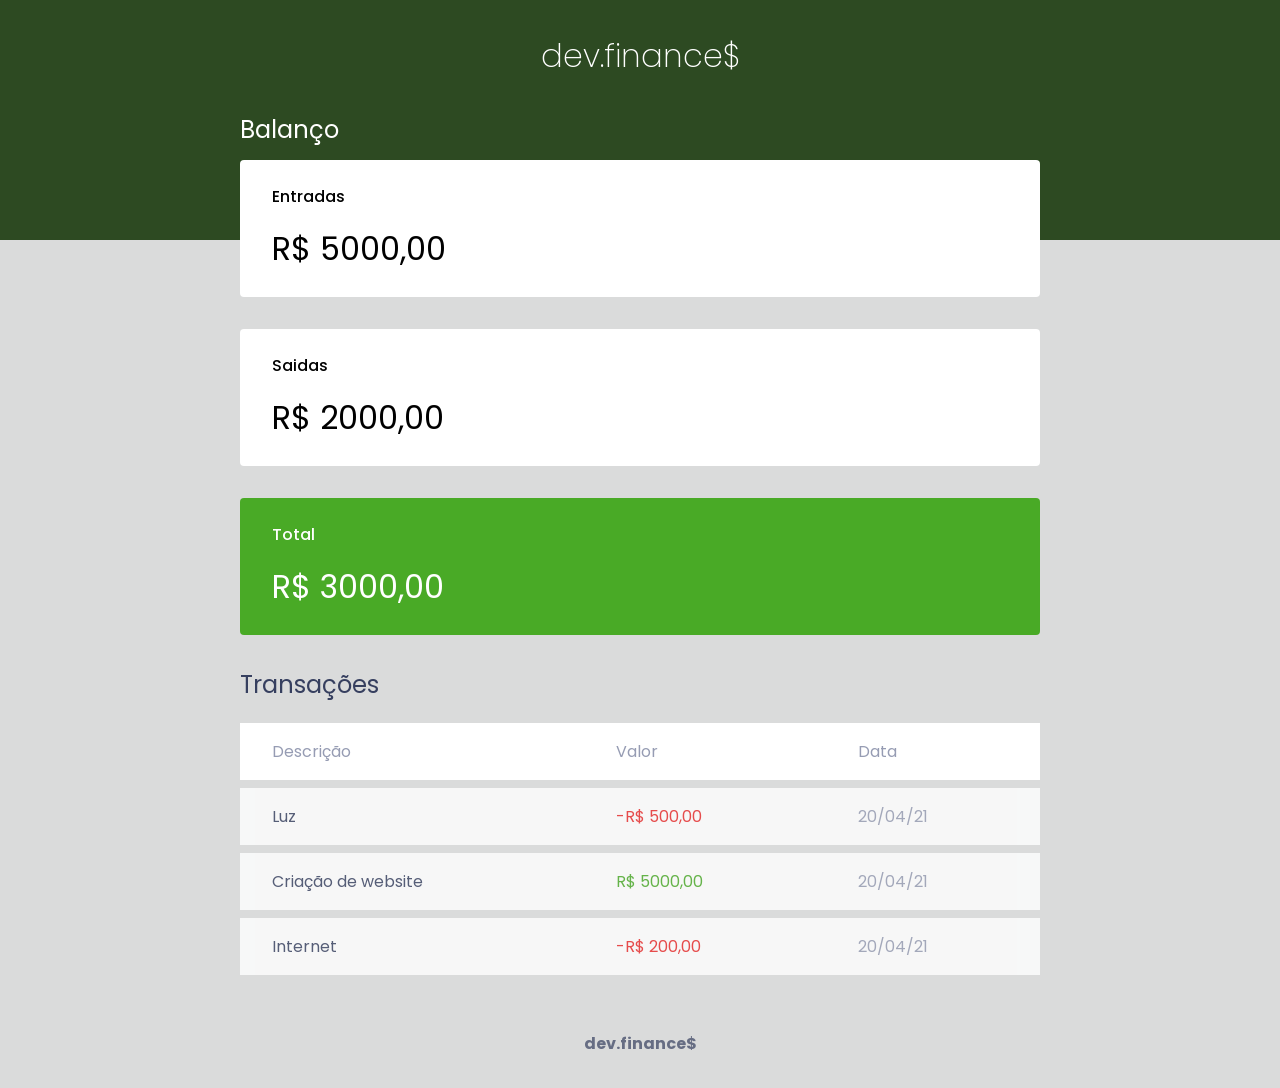
==== dev-finance$/index.html @ 10c6c330 "css 1 feito" ====
<!DOCTYPE html>
<html lang="pt-br">

<head>
    <meta charset="UTF-8" />
    <meta http-equiv="X-UA-Compatible" content="IE=edge" />
    <meta name="viewport" content="width=device-width, initial-scale=1.0" />
    <title>Dev.Finance$</title>

    <link rel="stylesheet" href="./assets/css/style.css">
    <link rel="preconnect" href="https://fonts.gstatic.com">
<link href="https://fonts.googleapis.com/css2?family=Poppins:wght@100;200;300;400;500;700&display=swap" rel="stylesheet">
</head>

<body>
    <header>
        <h1 id="logo">dev.finance$</h1>
    </header>

    <main class="container" >
        <section id="balance">
            <h2>Balanço</h2>
            <div class="card">
                <h3>Entradas</h3>
                <p>R$ 5000,00</p>
            </div>
            <div class="card">
                <h3>Saidas</h3>
                <p>R$ 2000,00</p>
            </div>
            <div class="card total">
                <h3>Total</h3>
                <p>R$ 3000,00</p>
            </div>
        </section>

        <section id="transactions">
            <h2>Transações</h2>
            <table id="data-table">
                <thead>
                    <tr>
                        <th>Descrição</th>
                        <th>Valor</th>
                        <th>Data</th>
                    </tr>
                </thead>

                <tbody>
                    <tr>
                        <td class="info">Luz</td>
                        <td class="expense">-R$ 500,00</td>
                        <td class="date">20/04/21</td>
                    </tr>
                    <tr>
                        <td class="info">Criação de website</td>
                        <td class="income">R$ 5000,00</td>
                        <td class="date">20/04/21</td>
                    </tr>
                    <tr>
                        <td class="info">Internet</td>
                        <td class="expense">-R$ 200,00</td>
                        <td class="date">20/04/21</td>
                    </tr>
                </tbody>
            </table>
        </section>
    </main>

    <footer>
        <p>dev.finance$</p>
    </footer>
</body>

</html>
---- dev-finance$/assets/css/style.css ----
*{margin: 0; padding: 0; box-sizing: border-box;}

:root {
    --dark-blue: #363f5f;
    --dark-green: #2d4a22;
    --green: #49AA26;
    --light-green: #3dd705;
    --red: #e92929;
    --bg-body: #dadbdb;
}
/*-------------global-------------------*/
body{
    width: 100vw;
    height: 100%;
    background-color: var(--bg-body);
    font-family: 'Poppins';
}
.container{
    width: min(90vh,800px);
    margin: auto;
}

h2{
    margin-top: 3.2 rem;
    margin-bottom: 0.8rem;
    color: var(--dark-blue);
    font-weight: 400;
}

/*------------Header----------------*/
header{
    background-color: var(--dark-green);
    text-align: center;
    
}

#logo{
    color: #fff;
    font-weight: 200;
    padding: 2rem 0 10rem;
}

/*--------------Section-balance------------*/
#balance{
    margin-top: -8rem;
}
#balance h2{
    color: #fff;
    margin-top: 0;

}

/*--------------Cards-----------------*/
.card{
    background: #fff;
    padding: 1.5rem 2rem;
    border-radius: 0.25rem;
    margin-bottom:2rem ;
}

.card h3{
    font-weight: 500;
    font-size: 1rem;
}
.card p {
    font-size: 2rem;
    line-height: 3rem;
    margin-top: 1rem;
}

.total{
    background-color: var(--green);
    color: #fff;
}

/*---------------table----------------*/
#data-table{
    width: 100%;
    border-spacing: 0 0.5rem;
    color: #969cb3;

}

table th{
    background: #fff;
    font-weight: 400;
    
    padding: 1rem 2rem;
    text-align: left;
}

table td{
    background: #fff;
    padding: 1rem 2rem;
}

table tbody tr{
    opacity: 0.8;
}
table tbody tr:hover{
    opacity: 1;
    color: var(--dark-blue);
}

table thead:first-child,
table tbody:first-child{
    border-radius: 0.35rem 0 0 0.35rem;
}

.info{
    color: var(--dark-blue);
}
.income{
    color: var(--green);
}
.expense{
    color: var(--red)
}

/*--------footer----------*/
footer{
    text-align: center;
    font-weight: 700;
    color: var(--dark-blue);
    opacity: 0.7;
    padding:3rem 0 2rem
}
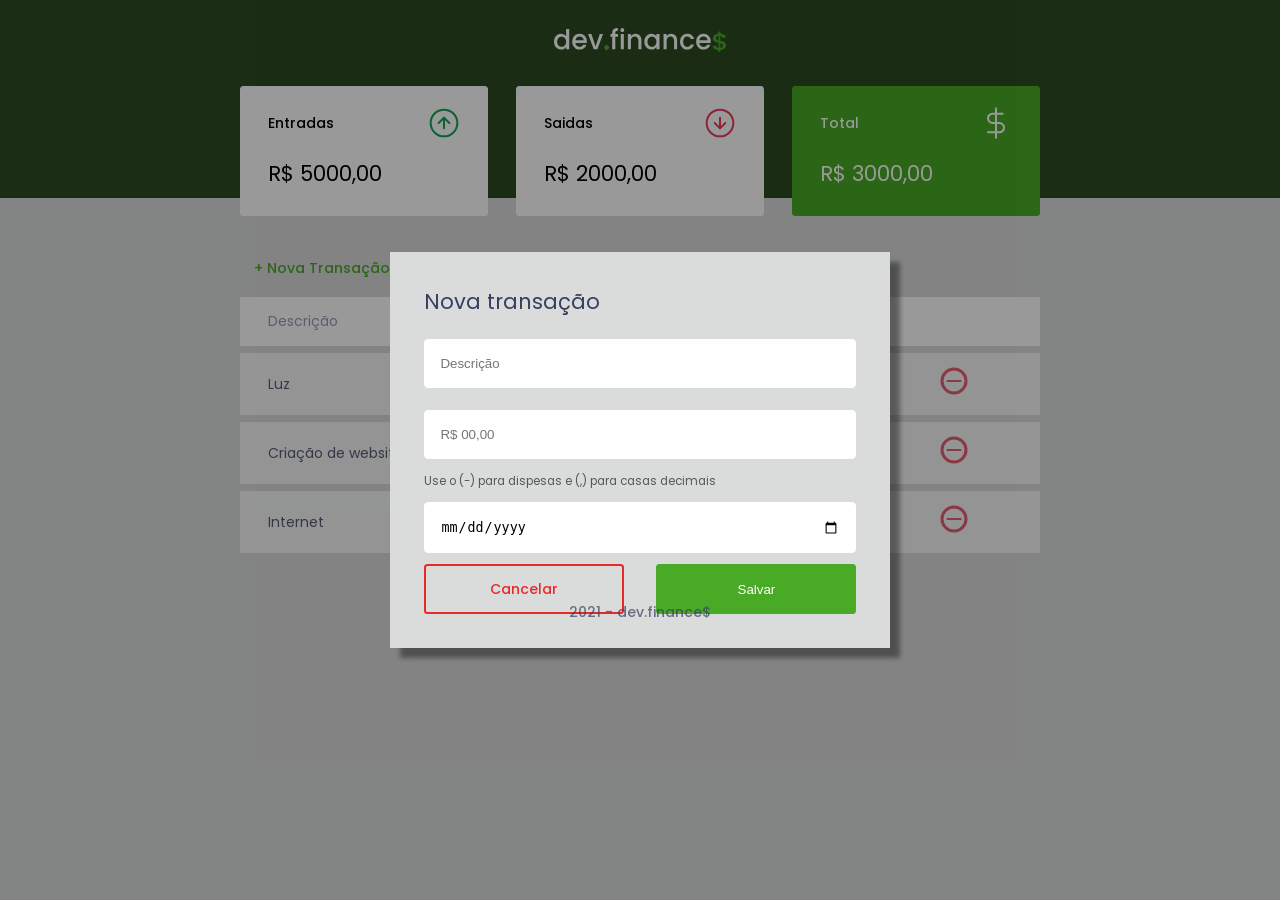
==== commit d8fb2c0e: "css responsivo feito" ====
--- a/dev-finance$/index.html
+++ b/dev-finance$/index.html
@@ -8,40 +8,55 @@
     <title>Dev.Finance$</title>
 
     <link rel="stylesheet" href="./assets/css/style.css">
+    <link rel="stylesheet" href="./assets/css/responsive.css">
     <link rel="preconnect" href="https://fonts.gstatic.com">
-<link href="https://fonts.googleapis.com/css2?family=Poppins:wght@100;200;300;400;500;700&display=swap" rel="stylesheet">
+    <link href="https://fonts.googleapis.com/css2?family=Poppins:wght@100;200;300;400;500;700&display=swap"
+        rel="stylesheet">
 </head>
 
 <body>
     <header>
-        <h1 id="logo">dev.finance$</h1>
+        <img id="logo" src="./assets/imgs/logo.svg" alt="logo da Dev Finace">
     </header>
 
-    <main class="container" >
+    <main class="container">
         <section id="balance">
-            <h2>Balanço</h2>
+            <h2 class="sr-only">Balanço</h2>
             <div class="card">
-                <h3>Entradas</h3>
+                <h3>
+                    Entradas
+                    <img src="./assets/imgs/income.svg">
+                </h3>
                 <p>R$ 5000,00</p>
             </div>
             <div class="card">
-                <h3>Saidas</h3>
+                <h3>
+                    Saidas
+                    <img src="./assets/imgs/expense.svg">
+                </h3>
                 <p>R$ 2000,00</p>
             </div>
             <div class="card total">
-                <h3>Total</h3>
+                <h3>
+                    Total
+                    <img src="./assets/imgs/total.svg" alt="">
+                </h3>
                 <p>R$ 3000,00</p>
             </div>
         </section>
 
         <section id="transactions">
-            <h2>Transações</h2>
+            <h2 class="sr-only">Transações</h2>
+            
+            <a href="#" class="button new">+ Nova Transação</a>
+
             <table id="data-table">
                 <thead>
                     <tr>
                         <th>Descrição</th>
                         <th>Valor</th>
                         <th>Data</th>
+                        <th></th>
                     </tr>
                 </thead>
 
@@ -50,24 +65,57 @@
                         <td class="info">Luz</td>
                         <td class="expense">-R$ 500,00</td>
                         <td class="date">20/04/21</td>
+                        <td><img src="./assets/imgs/minus.svg" alt="renover Transações"></td>
                     </tr>
                     <tr>
                         <td class="info">Criação de website</td>
                         <td class="income">R$ 5000,00</td>
                         <td class="date">20/04/21</td>
+                        <td><img src="./assets/imgs/minus.svg" alt="renover Transações"></td>
                     </tr>
                     <tr>
                         <td class="info">Internet</td>
                         <td class="expense">-R$ 200,00</td>
                         <td class="date">20/04/21</td>
+                        <td><img src="./assets/imgs/minus.svg" alt="renover Transações"></td>
                     </tr>
                 </tbody>
             </table>
         </section>
     </main>
 
+    <div class="modal-overlay show">
+        <div class="modal">
+            <div class="form">
+                <h2>Nova transação</h2>
+                <form action="#">
+                    <div class="input-group">
+                        <label class="sr-only" for="info">Descrição</label>
+                        <input type="text" name="info" id="info" placeholder="Descrição">
+
+                    </div>
+                    <div class="input-group">
+                        <label class="sr-only" for="value">Valor a ser inserido</label>
+                        <input type="number" name="value" id="value" step="0.01" placeholder="R$ 00,00">
+                        <small class="help">Use o (-) para dispesas e (,) para casas decimais</small>
+
+                    </div>
+                    <div class="input-group">
+                        <label class="sr-only" for="date">Data</label>
+                        <input type="date" name="date" id="date" placeholder="dd/mm/aa">
+
+                        <div class="btns">
+                            <a href="#" class="btn-cancel">Cancelar</a>
+                            <button type="submit">Salvar</button>
+                        </div>
+
+                    </div>
+                </form>
+            </div>
+        </div>
+    </div>
     <footer>
-        <p>dev.finance$</p>
+        <p>2021 - dev.finance$</p>
     </footer>
 </body>
 
--- a/dev-finance$/assets/css/style.css
+++ b/dev-finance$/assets/css/style.css
@@ -1,4 +1,5 @@
-*{margin: 0; padding: 0; box-sizing: border-box;}
+*{margin: 0; padding: 0; box-sizing: border-box; ;
+}
 
 :root {
     --dark-blue: #363f5f;
@@ -9,15 +10,28 @@
     --bg-body: #dadbdb;
 }
 /*-------------global-------------------*/
+
 body{
-    width: 100vw;
-    height: 100%;
+    
     background-color: var(--bg-body);
     font-family: 'Poppins';
+    
 }
 .container{
-    width: min(90vh,800px);
+    width: min(90vw,800px);
+
     margin: auto;
+}
+.sr-only{ /* trick pra esconder um elemento e manter legivel pro boot*/
+    position: absolute;
+    width: 1px;
+    height: 1px;
+    padding: 0;
+    margin: -1px;
+    overflow: hidden;
+    clip: rect(0,0,0,0);
+    white-space: nowrap;
+    border-width: 0;
 }
 
 h2{
@@ -27,6 +41,54 @@
     font-weight: 400;
 }
 
+/*--------------Links/buttons----------*/
+a{
+    color: var(--green);
+    text-decoration: none;
+    font-weight: 500;
+    margin: 1rem;
+}
+a:hover{
+    color: var(--light-green);
+}
+
+.button.new{
+    margin-bottom: 0.8rem;
+    display: inline-block;
+}
+
+button{
+    width: 200px;
+    height: 50px;
+    border: none;
+    color: white;
+    background: var(--green);
+    padding: 0;
+    border-radius: 0.25rem; ;
+    cursor: pointer;
+}
+
+button:hover{
+    background: var(--light-green);
+}
+
+
+.btn-cancel{
+    color: var(--red);
+    border: solid 2px var(--red);
+    border-radius: 00.25rem;
+    height: 50px;
+
+    display: flex;
+    align-items: center;
+    justify-content: center;
+    width: 200px;
+    margin:0
+}
+.btn-cancel:hover{
+    color: darkred;
+    border:solid 2px darkred;
+}
 /*------------Header----------------*/
 header{
     background-color: var(--dark-green);
@@ -61,6 +123,10 @@
 .card h3{
     font-weight: 500;
     font-size: 1rem;
+
+    display: flex;
+    align-items: center;
+    justify-content: space-between;
 }
 .card p {
     font-size: 2rem;
@@ -74,6 +140,11 @@
 }
 
 /*---------------table----------------*/
+#transactions{
+    display: block;
+    width: 100%;
+    overflow-x: auto;
+}
 #data-table{
     width: 100%;
     border-spacing: 0 0.5rem;
@@ -106,6 +177,10 @@
 table tbody:first-child{
     border-radius: 0.35rem 0 0 0.35rem;
 }
+table thead:last-child,
+table tbody:last-child{
+    border-radius: 0 35rem 35rem 0;
+}
 
 .info{
     color: var(--dark-blue);
@@ -117,10 +192,66 @@
     color: var(--red)
 }
 
+/*--------------Modal-----------*/
+
+.modal-overlay{
+    width: 100vw;
+    height: 100vh;
+    background: rgba(0,0,0,0.4);
+    position: fixed;
+    top: 0;
+
+    display: flex;
+    align-items: center;
+    justify-content: center;
+
+    opacity: 0;
+    visibility: hidden;
+    transition: 400ms;
+}
+
+.modal-overlay.show{
+    opacity: 1;
+    visibility: visible;
+}
+.modal{
+    padding: 2.4rem;
+    background:var(--bg-body);
+    box-shadow: 10px 10px 5px rgba(0,0,0,0.4);
+    width: 90%;
+    max-width: 500px;
+}
+
+/*---------------form----------------*/
+#form{
+    width: 100%;
+}
+#form h2 {
+    margin-top: 0px;
+}
+form input{
+    border: none;
+    border-radius: .3rem;
+    padding: 1.2rem;
+    margin:0.8rem 0;
+    width: 100%;
+}
+
+small{
+    opacity: 0.6;
+}
+
+.btns{
+    width: 100%;
+    display: flex;
+    justify-content: space-between;
+    align-items: center;
+
+}
 /*--------footer----------*/
 footer{
     text-align: center;
-    font-weight: 700;
+    font-weight: 500;
     color: var(--dark-blue);
     opacity: 0.7;
     padding:3rem 0 2rem
--- a/dev-finance$/assets/css/responsive.css
+++ b/dev-finance$/assets/css/responsive.css
@@ -0,0 +1,15 @@
+@media(min-width:800px) {
+    html{
+        font-size: 87.5%;
+    }
+    
+    #balance{
+        display: grid;
+        grid-template-columns: 1fr 1fr 1fr;
+        gap: 2rem;
+    }
+
+    .card p{
+        font-size: 1.5rem;
+    }
+}
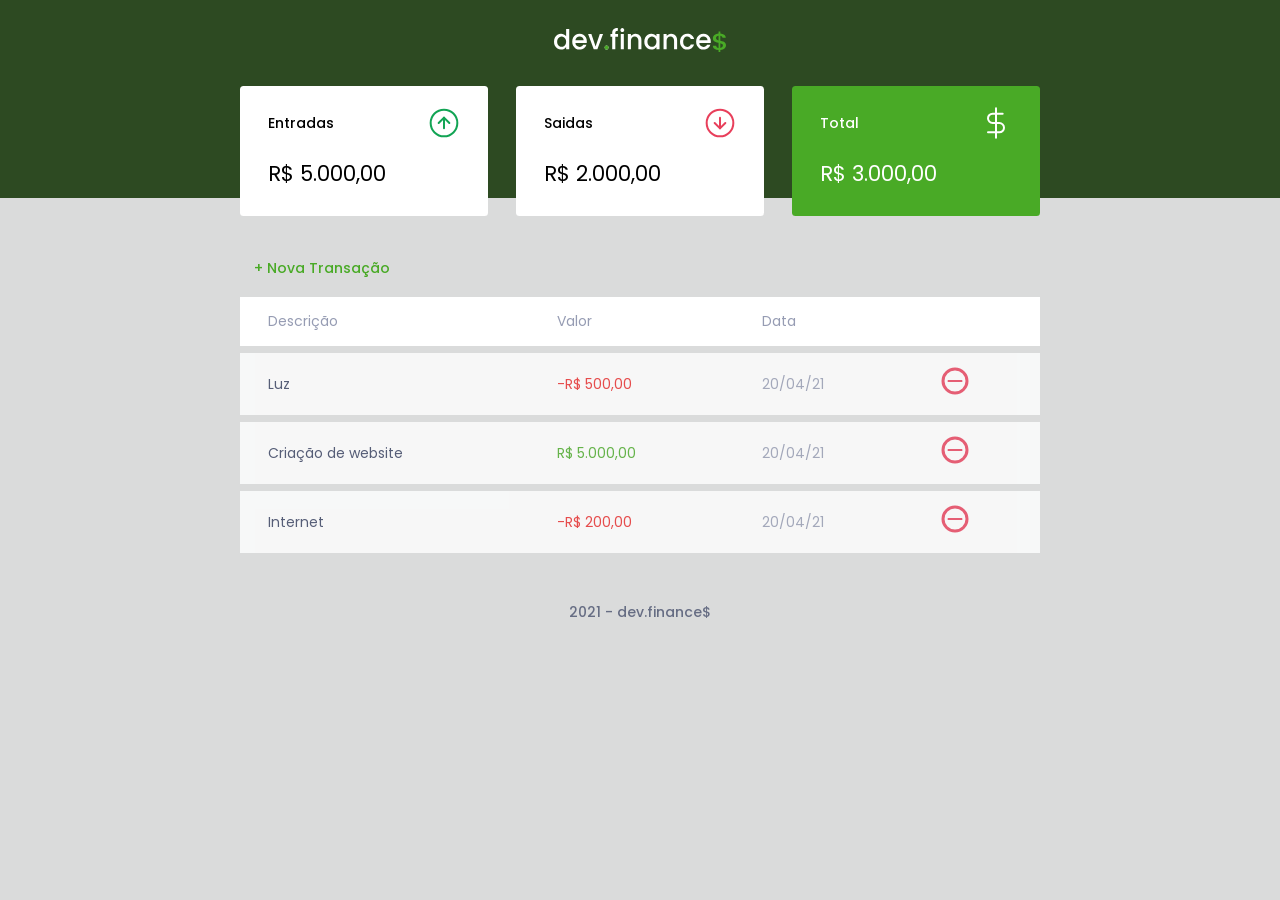
==== commit 18524b63: "add modal de add nova transação" ====
--- a/dev-finance$/index.html
+++ b/dev-finance$/index.html
@@ -27,21 +27,21 @@
                     Entradas
                     <img src="./assets/imgs/income.svg">
                 </h3>
-                <p>R$ 5000,00</p>
+                <p>R$ 5.000,00</p>
             </div>
             <div class="card">
                 <h3>
                     Saidas
                     <img src="./assets/imgs/expense.svg">
                 </h3>
-                <p>R$ 2000,00</p>
+                <p>R$ 2.000,00</p>
             </div>
             <div class="card total">
                 <h3>
                     Total
                     <img src="./assets/imgs/total.svg" alt="">
                 </h3>
-                <p>R$ 3000,00</p>
+                <p>R$ 3.000,00</p>
             </div>
         </section>
 
@@ -69,7 +69,7 @@
                     </tr>
                     <tr>
                         <td class="info">Criação de website</td>
-                        <td class="income">R$ 5000,00</td>
+                        <td class="income">R$ 5.000,00</td>
                         <td class="date">20/04/21</td>
                         <td><img src="./assets/imgs/minus.svg" alt="renover Transações"></td>
                     </tr>
@@ -84,7 +84,7 @@
         </section>
     </main>
 
-    <div class="modal-overlay show">
+    <div class="modal-overlay">
         <div class="modal">
             <div class="form">
                 <h2>Nova transação</h2>
@@ -118,5 +118,5 @@
         <p>2021 - dev.finance$</p>
     </footer>
 </body>
-
+    <script src="./assets/js/modal.js"></script>
 </html>
--- a/dev-finance$/assets/css/style.css
+++ b/dev-finance$/assets/css/style.css
@@ -58,7 +58,7 @@
 }
 
 button{
-    width: 200px;
+    width: 100%;
     height: 50px;
     border: none;
     color: white;
@@ -82,8 +82,8 @@
     display: flex;
     align-items: center;
     justify-content: center;
-    width: 200px;
-    margin:0
+    width: 100%;
+    margin:0 10px 0 0;
 }
 .btn-cancel:hover{
     color: darkred;
@@ -207,10 +207,10 @@
 
     opacity: 0;
     visibility: hidden;
-    transition: 400ms;
-}
-
-.modal-overlay.show{
+    transition: 300ms;
+}
+
+.show{
     opacity: 1;
     visibility: visible;
 }
@@ -218,8 +218,8 @@
     padding: 2.4rem;
     background:var(--bg-body);
     box-shadow: 10px 10px 5px rgba(0,0,0,0.4);
-    width: 90%;
-    max-width: 500px;
+    width: 96%;
+    max-width: 600px;
 }
 
 /*---------------form----------------*/
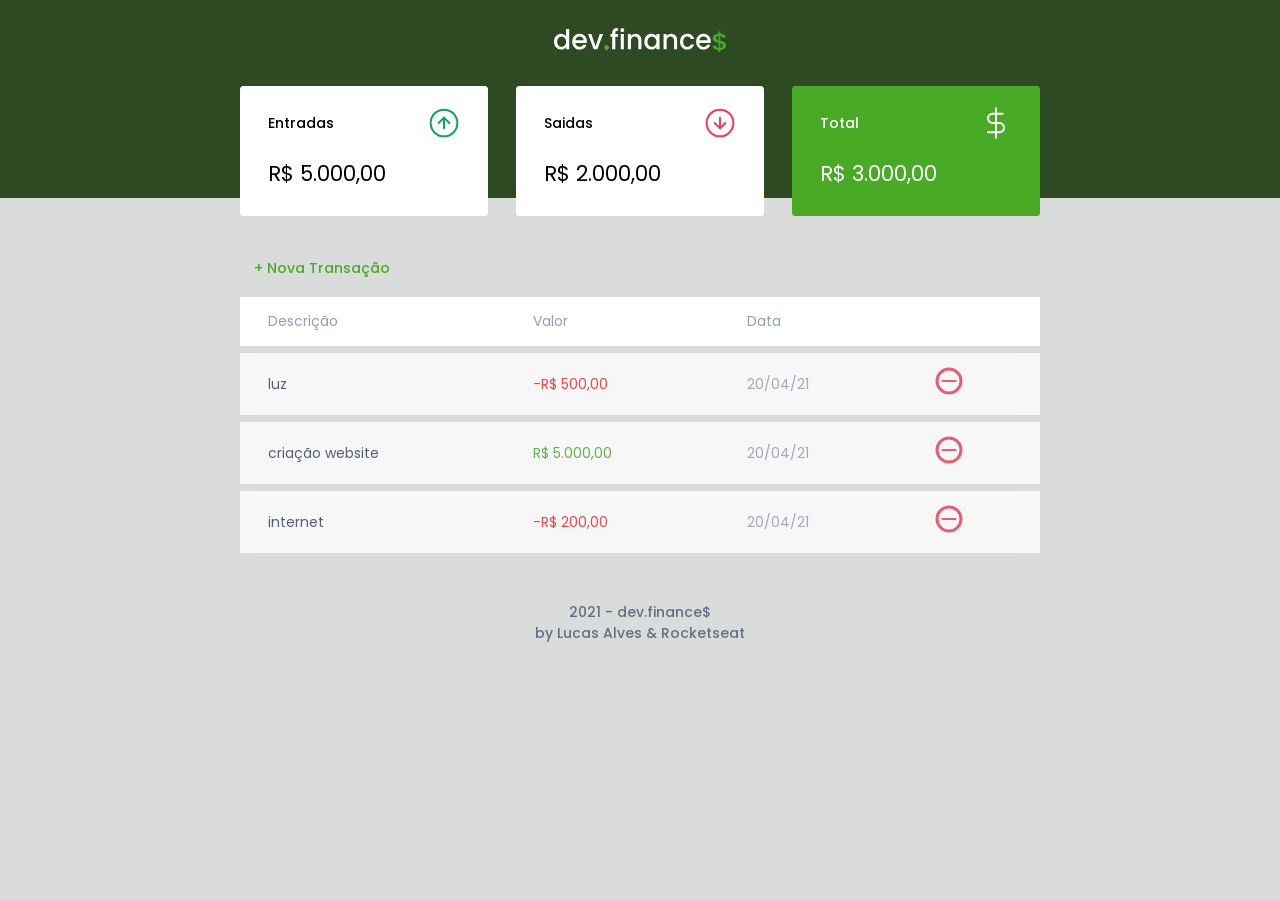
==== commit 638ad8fc: "formatado as seções de transações" ====
--- a/dev-finance$/index.html
+++ b/dev-finance$/index.html
@@ -61,24 +61,7 @@
                 </thead>
 
                 <tbody>
-                    <tr>
-                        <td class="info">Luz</td>
-                        <td class="expense">-R$ 500,00</td>
-                        <td class="date">20/04/21</td>
-                        <td><img src="./assets/imgs/minus.svg" alt="renover Transações"></td>
-                    </tr>
-                    <tr>
-                        <td class="info">Criação de website</td>
-                        <td class="income">R$ 5.000,00</td>
-                        <td class="date">20/04/21</td>
-                        <td><img src="./assets/imgs/minus.svg" alt="renover Transações"></td>
-                    </tr>
-                    <tr>
-                        <td class="info">Internet</td>
-                        <td class="expense">-R$ 200,00</td>
-                        <td class="date">20/04/21</td>
-                        <td><img src="./assets/imgs/minus.svg" alt="renover Transações"></td>
-                    </tr>
+                    
                 </tbody>
             </table>
         </section>
@@ -115,8 +98,9 @@
         </div>
     </div>
     <footer>
-        <p>2021 - dev.finance$</p>
+        <p>2021 - dev.finance$ </p>
+        <p>by Lucas Alves & Rocketseat</p>
     </footer>
 </body>
-    <script src="./assets/js/modal.js"></script>
+    <script src="./assets/js/script.js"></script>
 </html>
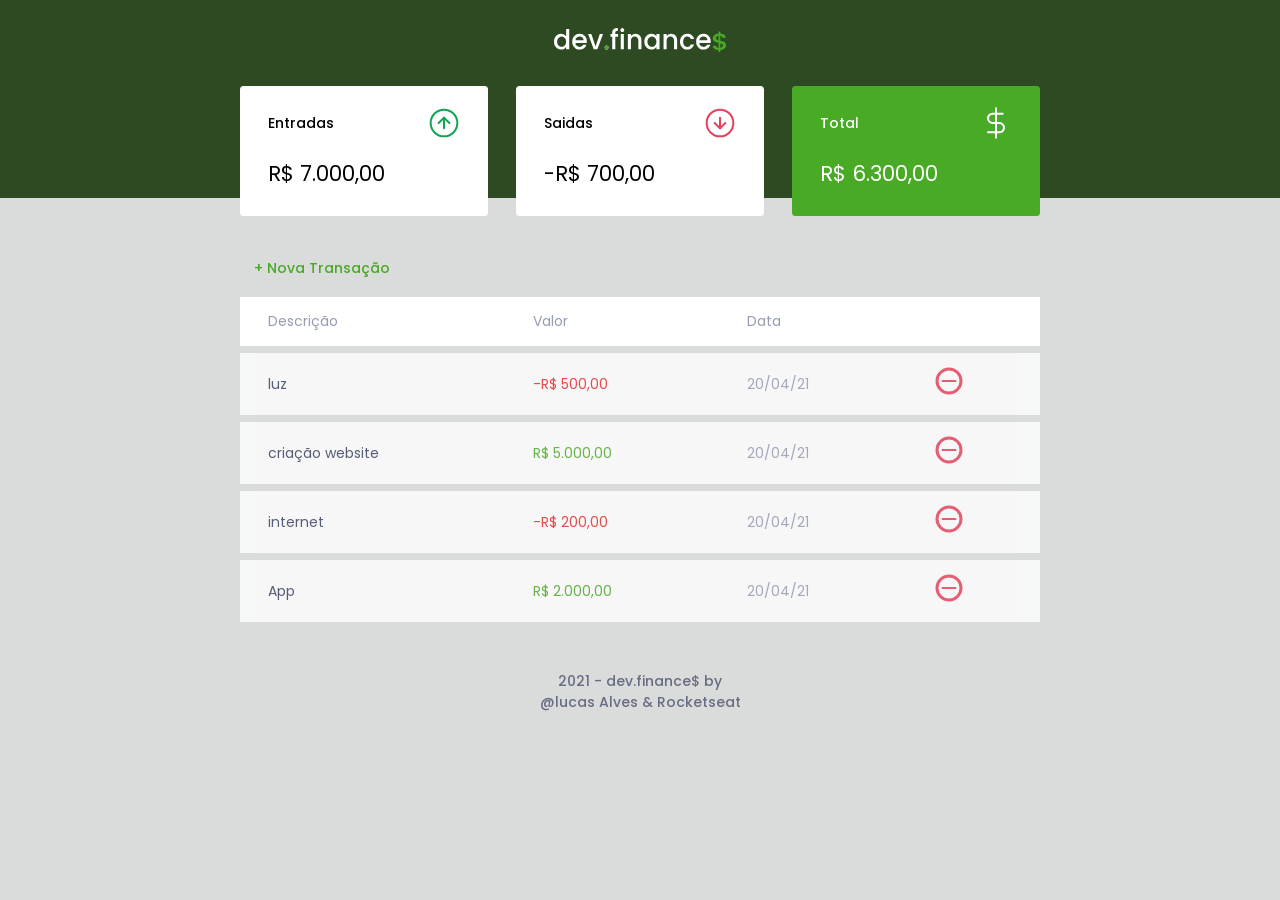
==== commit fbd5d7ec: "seção balanço funcional" ====
--- a/dev-finance$/index.html
+++ b/dev-finance$/index.html
@@ -27,21 +27,21 @@
                     Entradas
                     <img src="./assets/imgs/income.svg">
                 </h3>
-                <p>R$ 5.000,00</p>
+                <p id="incomeDisplay">R$ 5.000,00</p>
             </div>
             <div class="card">
                 <h3>
                     Saidas
                     <img src="./assets/imgs/expense.svg">
                 </h3>
-                <p>R$ 2.000,00</p>
+                <p id="expenseDisplay">R$ 2.000,00</p>
             </div>
             <div class="card total">
                 <h3>
                     Total
                     <img src="./assets/imgs/total.svg" alt="">
                 </h3>
-                <p>R$ 3.000,00</p>
+                <p id="totalDisplay">R$ 3.000,00</p>
             </div>
         </section>
 
@@ -98,9 +98,10 @@
         </div>
     </div>
     <footer>
-        <p>2021 - dev.finance$ </p>
-        <p>by Lucas Alves & Rocketseat</p>
+        <p>2021 - dev.finance$ by</p> 
+        <p> @lucas Alves & Rocketseat</p>
     </footer>
 </body>
+    <script src="./assets/js/modal.js"></script>
     <script src="./assets/js/script.js"></script>
 </html>
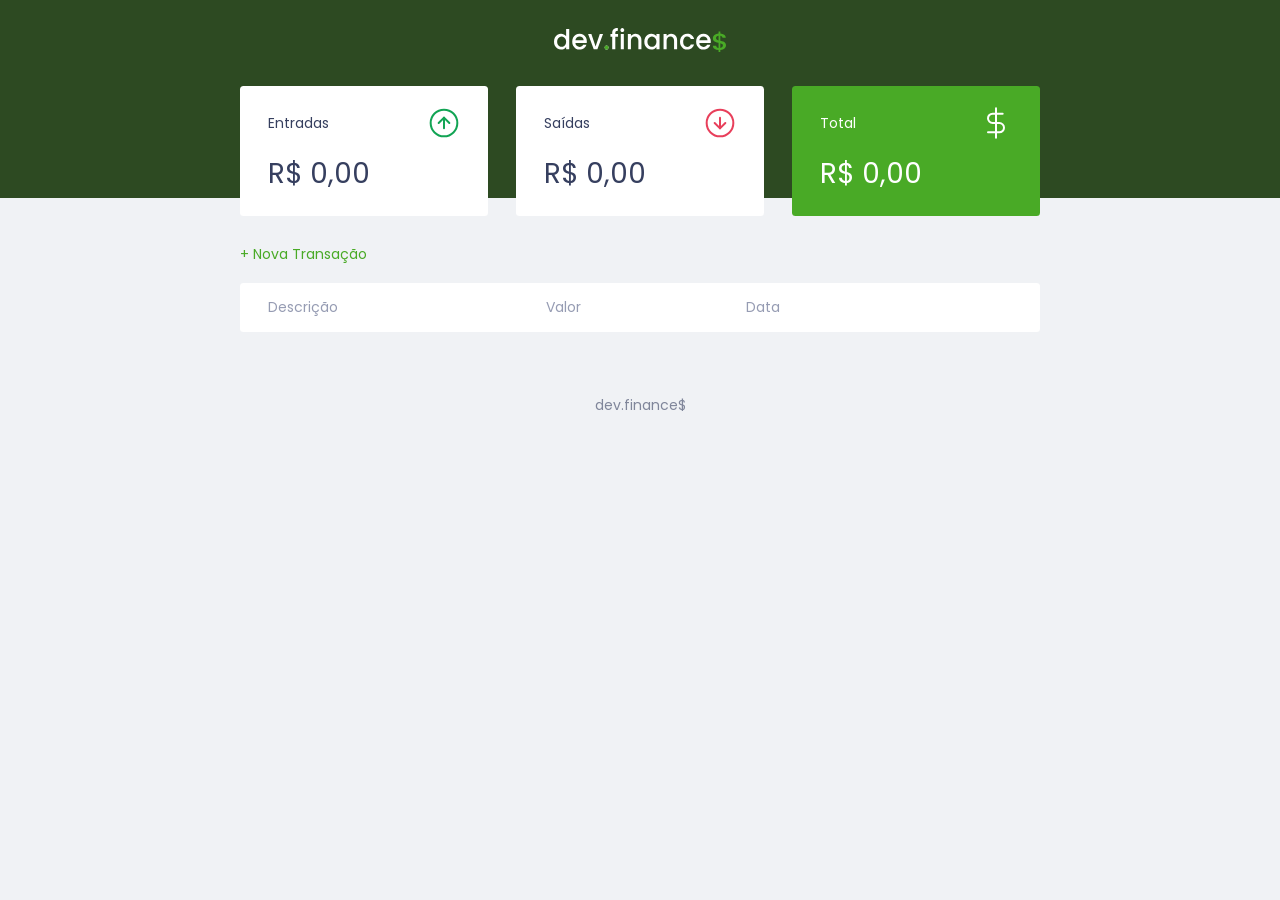
==== commit 6175ba84: "refatorei tudo" ====
--- a/dev-finance$/index.html
+++ b/dev-finance$/index.html
@@ -1,107 +1,133 @@
 <!DOCTYPE html>
 <html lang="pt-br">
+    <head>
+        <meta charset="UTF-8" />
+        <meta name="viewport" content="width=device-width, initial-scale=1.0" />
+        <title>dev.finance$</title>
 
-<head>
-    <meta charset="UTF-8" />
-    <meta http-equiv="X-UA-Compatible" content="IE=edge" />
-    <meta name="viewport" content="width=device-width, initial-scale=1.0" />
-    <title>Dev.Finance$</title>
+        <link rel="stylesheet" href="./style.css">
+        <link rel="preconnect" href="https://fonts.gstatic.com">
+        <link href="https://fonts.googleapis.com/css2?family=Poppins:ital,wght@0,100;0,400;0,700;1,100;1,400;1,700&display=swap" rel="stylesheet">
+    </head>
+    <body>
+        <header>
+            <img src="./assets/logo.svg" alt="Logo Dev Finance">
+        </header>
 
-    <link rel="stylesheet" href="./assets/css/style.css">
-    <link rel="stylesheet" href="./assets/css/responsive.css">
-    <link rel="preconnect" href="https://fonts.gstatic.com">
-    <link href="https://fonts.googleapis.com/css2?family=Poppins:wght@100;200;300;400;500;700&display=swap"
-        rel="stylesheet">
-</head>
+        <main class="container">
+            <section id="balance">
+                <h2 class="sr-only">Balanço</h2>
 
-<body>
-    <header>
-        <img id="logo" src="./assets/imgs/logo.svg" alt="logo da Dev Finace">
-    </header>
+                <div class="card">
+                    <h3>
+                        <span>
+                            Entradas
+                        </span>
+                        <img src="./assets/income.svg" alt="Image de entradas">
+                    </h3>
+                    <p id="incomeDisplay">R$ 0,00</p>
+                </div>
 
-    <main class="container">
-        <section id="balance">
-            <h2 class="sr-only">Balanço</h2>
-            <div class="card">
-                <h3>
-                    Entradas
-                    <img src="./assets/imgs/income.svg">
-                </h3>
-                <p id="incomeDisplay">R$ 5.000,00</p>
-            </div>
-            <div class="card">
-                <h3>
-                    Saidas
-                    <img src="./assets/imgs/expense.svg">
-                </h3>
-                <p id="expenseDisplay">R$ 2.000,00</p>
-            </div>
-            <div class="card total">
-                <h3>
-                    Total
-                    <img src="./assets/imgs/total.svg" alt="">
-                </h3>
-                <p id="totalDisplay">R$ 3.000,00</p>
-            </div>
-        </section>
+                <div class="card">
+                    <h3>
+                        <span>
+                            Saídas
+                        </span>
+                        <img src="./assets/expense.svg" alt="Image de saídas">
+                    </h3>
+                    <p id="expenseDisplay">R$ 0,00</p>
+                </div>
 
-        <section id="transactions">
-            <h2 class="sr-only">Transações</h2>
-            
-            <a href="#" class="button new">+ Nova Transação</a>
+                <div class="card total">
+                    <h3>
+                        <span>
+                            Total
+                        </span>
+                        <img src="./assets/total.svg" alt="Image de total">
+                    </h3>
+                    <p id="totalDisplay">R$ 0,00</p>
+                </div>
+                
+            </section>
 
-            <table id="data-table">
-                <thead>
-                    <tr>
-                        <th>Descrição</th>
-                        <th>Valor</th>
-                        <th>Data</th>
-                        <th></th>
-                    </tr>
-                </thead>
+            <section id="transaction">
+                <h2 class="sr-only">Transações</h2>
 
-                <tbody>
-                    
-                </tbody>
-            </table>
-        </section>
-    </main>
+                <a href="#" 
+                onclick="Modal.open()"
+                class="button new">+ Nova Transação</a>
+                
+                <table id="data-table">
+                    <thead>
+                        <tr>
+                            <th>Descrição</th>
+                            <th>Valor</th>
+                            <th>Data</th>
+                            <th></th>
+                        </tr>
+                    </thead>
+                    <tbody>
+                    </tbody>
+                </table>
+            </section>
+        </main>
 
-    <div class="modal-overlay">
-        <div class="modal">
-            <div class="form">
-                <h2>Nova transação</h2>
-                <form action="#">
-                    <div class="input-group">
-                        <label class="sr-only" for="info">Descrição</label>
-                        <input type="text" name="info" id="info" placeholder="Descrição">
-
-                    </div>
-                    <div class="input-group">
-                        <label class="sr-only" for="value">Valor a ser inserido</label>
-                        <input type="number" name="value" id="value" step="0.01" placeholder="R$ 00,00">
-                        <small class="help">Use o (-) para dispesas e (,) para casas decimais</small>
-
-                    </div>
-                    <div class="input-group">
-                        <label class="sr-only" for="date">Data</label>
-                        <input type="date" name="date" id="date" placeholder="dd/mm/aa">
-
-                        <div class="btns">
-                            <a href="#" class="btn-cancel">Cancelar</a>
-                            <button type="submit">Salvar</button>
+        <div class="modal-overlay">
+            <div class="modal">
+                <div id="form">
+                    <h2>Nova Transação</h2>
+                    <form action="" onsubmit="Form.submit(event)">
+                        <div class="input-group">
+                            <label 
+                                class="sr-only" 
+                                for="description">Descrição</label>
+                            <input 
+                                type="text" 
+                                id="description" 
+                                name="description"
+                                placeholder="Descrição"
+                            />
                         </div>
 
-                    </div>
-                </form>
+                        <div class="input-group">
+                            <label 
+                                class="sr-only" 
+                                for="amount">Valor</label>
+                            <input 
+                                type="number"
+                                step="0.01"
+                                id="amount" 
+                                name="amount"
+                                placeholder="0,00"
+                            />
+                            <small class="help">Use o sinal - (negativo) para despesas e , (vírgula) para casas decimais</small>
+                        </div>
+
+                        <div class="input-group">
+                            <label 
+                                class="sr-only" 
+                                for="date">Data</label>
+                            <input 
+                                type="date" 
+                                id="date" 
+                                name="date"
+                            />
+                        </div>
+
+                        <div class="input-group actions">
+                            <a 
+                            onclick="Modal.close()"
+                            href="#" 
+                            class="button cancel">Cancelar</a>
+                            <button>Salvar</button>
+                        </div>
+                    </form>
+                </div>
             </div>
         </div>
-    </div>
-    <footer>
-        <p>2021 - dev.finance$ by</p> 
-        <p> @lucas Alves & Rocketseat</p>
-    </footer>
-</body>
-    <script src="./assets/js/modal.js"></script>
-    <script src="./assets/js/script.js"></script>
-</html>+
+        <footer><p>dev.finance$</p></footer>
+
+        <script src="./scripts.js"></script>
+    </body>
+</html>
--- a/dev-finance$/style.css
+++ b/dev-finance$/style.css
@@ -0,0 +1,308 @@
+/* Global ===================== */
+:root {
+    --dark-blue: #363f5f;
+    --green: #49AA26;
+    --light-green: #3dd705;
+    --red: #e92929;
+
+}
+
+* {
+    margin: 0;
+    padding: 0;
+    box-sizing: border-box;
+}
+
+html {
+    font-size: 93.75%; /* 15px */
+}
+
+body {
+    background: #f0f2f5;
+    font-family:'Poppins', sans-serif
+}
+
+.sr-only {
+    position: absolute;
+    width: 1px;
+    height: 1px;
+    padding: 0;
+    margin: -1px;
+    overflow: hidden;
+    clip: rect(0, 0, 0, 0);
+    white-space: nowrap;
+    border-width: 0;
+}
+
+.container {
+    width: min(90vw, 800px);
+    margin: auto;
+}
+
+/* Titles ===================== */
+h2 {
+    margin-top: 3.2rem;
+    margin-bottom: 0.8rem;
+    color: var(--dark-blue);
+
+    font-weight: normal;
+}
+
+/* Links & Buttons ===================== */
+a {
+    color: var(--green);
+    text-decoration: none;
+}
+
+a:hover {
+    color: var(--light-green);
+}
+
+button {
+    width: 100%;
+    height: 50px;
+
+    border: none;
+
+    color: white;
+    background: var(--green);
+
+    padding: 0;
+
+    border-radius: 0.25rem;
+
+    cursor: pointer;
+}
+
+button:hover {
+    background: var(--light-green);
+}
+
+.button.new {
+    display: inline-block;
+    margin-bottom: .8rem;
+}
+
+.button.cancel {
+    color: var(--red);
+    border: 2px var(--red) solid;
+    border-radius: 0.25rem;
+
+    height: 50px;
+
+    display: flex;
+    align-items: center;
+    justify-content: center;
+
+    opacity: 0.6;
+}
+
+.button.cancel:hover {
+    opacity: 1;
+}
+
+/* Header ===================== */
+header {
+    background: #2D4A22;
+    padding: 2rem 0 10rem;
+    text-align: center;
+}
+
+#logo {
+    color: #fff;
+    font-weight: 100;
+}
+
+/* Balance ===================== */
+#balance {
+    margin-top: -8rem;
+}
+
+#balance h2 {
+    color:white;
+    margin-top:0;
+}
+
+/* Cards ===================== */
+.card {
+    background: white;
+    padding: 1.5rem 2rem;
+    border-radius: 0.25rem;
+
+    margin-bottom: 2rem;
+
+    color: var(--dark-blue);
+}
+
+.card h3 {
+    font-weight: normal;
+    font-size: 1rem;
+
+    display: flex;
+    align-items: center;
+    justify-content: space-between;
+}
+
+.card p {
+    font-size: 2rem;
+    line-height: 3rem;
+    white-space:nowrap;
+    margin-top: 1rem;
+}
+
+.card.total {
+    background: var(--green);
+    color: white;
+}
+
+/* Table ===================== */
+#transaction {
+    display: block;
+    width: 100%;
+    overflow-x: auto;
+}
+#data-table {
+    width: 100%;
+    border-spacing: 0 0.5rem;
+    color: #969cb3;
+}
+
+table thead tr th:first-child, 
+table tbody tr td:first-child
+{
+    border-radius: 0.25rem 0 0 0.25rem;
+}
+
+table thead tr th:last-child, 
+table tbody tr td:last-child{
+    border-radius: 0 0.25rem 0.25rem 0;
+}
+
+table thead th {
+    background: white;
+
+    font-weight: normal;
+    padding: 1rem 2rem;
+
+    text-align: left;
+}
+
+table tbody tr {
+    opacity: 0.7
+}
+
+table tbody tr:hover {
+    opacity: 1
+}
+
+table tbody td {
+    background:white;
+    padding: 1rem 2rem;
+}
+
+td.description {
+    color: var(--dark-blue);
+}
+
+td.income {
+    color: #12a454;
+}
+
+td.expense {
+    color: #e92929;
+}
+
+/* Modal ===================== */
+.modal-overlay {
+    width: 100%;
+    height: 100%;
+
+    background-color: rgba(0,0,0,0.7);
+
+    position: fixed;
+    top: 0;
+
+    display:flex;
+    align-items: center;
+    justify-content: center;
+
+    opacity: 0;
+    visibility: hidden;
+
+    z-index: 999;
+}
+
+.modal-overlay.active {
+    opacity: 1;
+    visibility: visible;
+}
+
+.modal {
+    background: #F0F2f5;
+    padding: 2.4rem;
+
+    position: relative;
+    z-index: 1;
+}
+
+
+/* Form ===================== */
+#form {
+    max-width: 500px;
+}
+
+#form h2 {
+    margin-top: 0;
+}
+
+input {
+    border: none;
+    border-radius: 0.2rem;
+
+    padding: 0.8rem;
+
+    width: 100%;
+}
+
+.input-group {
+    margin-top: 0.8rem;
+}
+
+.input-group .help{
+    opacity: 0.4;
+}
+
+.input-group.actions {
+    display: flex;
+    justify-content: space-between;
+    align-items: center;
+}
+
+.input-group.actions .button,
+.input-group.actions button {
+    width: 48%;
+}
+
+
+/* Footer ===================== */
+footer {
+    text-align: center;
+    padding: 4rem 0 2rem;
+    color: var(--dark-blue);
+
+    opacity: 0.6;
+}
+
+
+/* Responsive ===================== */
+@media (min-width: 800px) {
+    html {
+        font-size: 87.5%;
+    }
+
+    #balance {
+        display: grid;
+        grid-template-columns: repeat(3, 1fr);
+        gap: 2rem;
+    }
+}
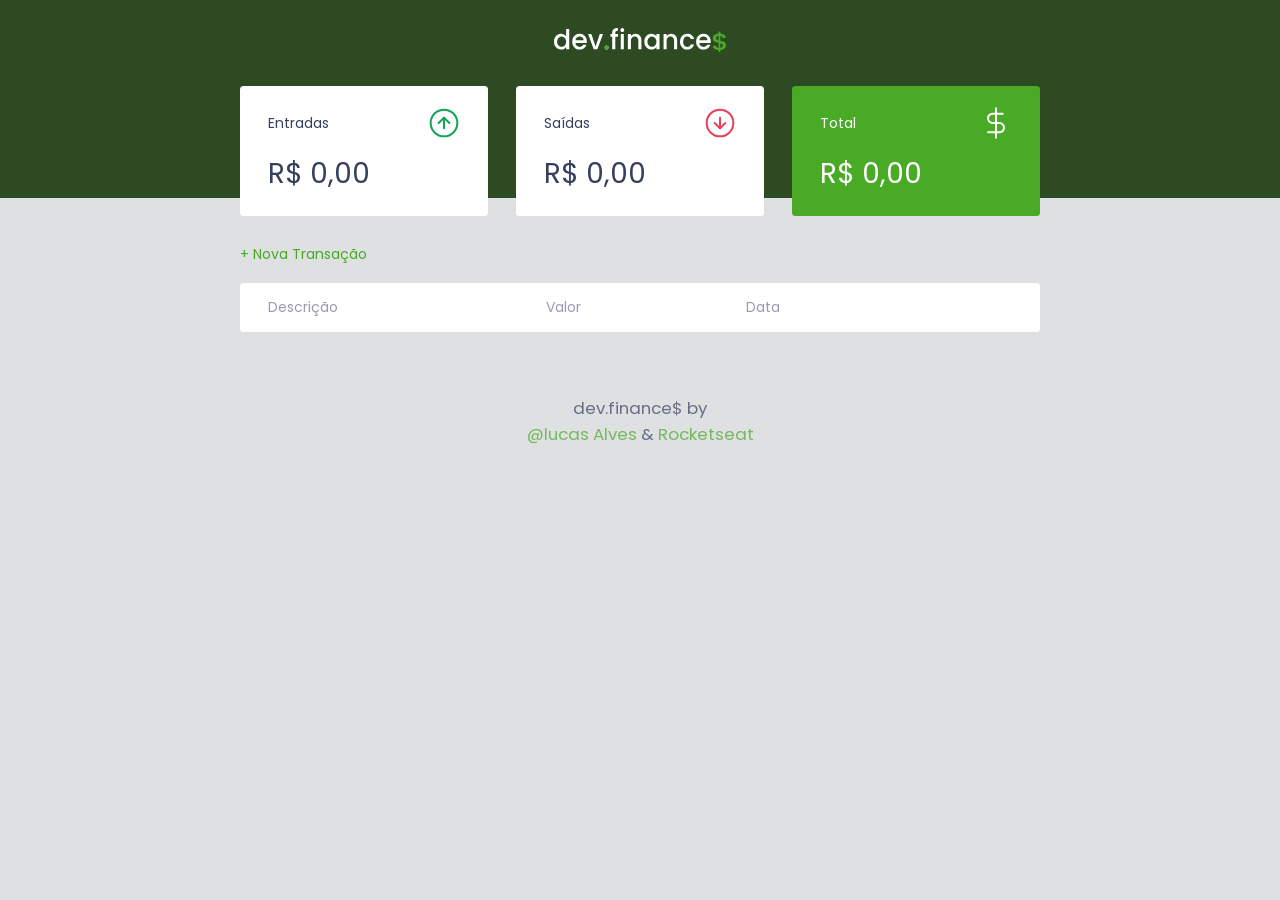
==== commit 505ebd9e: "detalhes consertados" ====
--- a/dev-finance$/index.html
+++ b/dev-finance$/index.html
@@ -1,133 +1,136 @@
-<!DOCTYPE html>
-<html lang="pt-br">
-    <head>
-        <meta charset="UTF-8" />
-        <meta name="viewport" content="width=device-width, initial-scale=1.0" />
-        <title>dev.finance$</title>
-
-        <link rel="stylesheet" href="./style.css">
-        <link rel="preconnect" href="https://fonts.gstatic.com">
-        <link href="https://fonts.googleapis.com/css2?family=Poppins:ital,wght@0,100;0,400;0,700;1,100;1,400;1,700&display=swap" rel="stylesheet">
-    </head>
-    <body>
-        <header>
-            <img src="./assets/logo.svg" alt="Logo Dev Finance">
-        </header>
-
-        <main class="container">
-            <section id="balance">
-                <h2 class="sr-only">Balanço</h2>
-
-                <div class="card">
-                    <h3>
-                        <span>
-                            Entradas
-                        </span>
-                        <img src="./assets/income.svg" alt="Image de entradas">
-                    </h3>
-                    <p id="incomeDisplay">R$ 0,00</p>
-                </div>
-
-                <div class="card">
-                    <h3>
-                        <span>
-                            Saídas
-                        </span>
-                        <img src="./assets/expense.svg" alt="Image de saídas">
-                    </h3>
-                    <p id="expenseDisplay">R$ 0,00</p>
-                </div>
-
-                <div class="card total">
-                    <h3>
-                        <span>
-                            Total
-                        </span>
-                        <img src="./assets/total.svg" alt="Image de total">
-                    </h3>
-                    <p id="totalDisplay">R$ 0,00</p>
-                </div>
-                
-            </section>
-
-            <section id="transaction">
-                <h2 class="sr-only">Transações</h2>
-
-                <a href="#" 
-                onclick="Modal.open()"
-                class="button new">+ Nova Transação</a>
-                
-                <table id="data-table">
-                    <thead>
-                        <tr>
-                            <th>Descrição</th>
-                            <th>Valor</th>
-                            <th>Data</th>
-                            <th></th>
-                        </tr>
-                    </thead>
-                    <tbody>
-                    </tbody>
-                </table>
-            </section>
-        </main>
-
-        <div class="modal-overlay">
-            <div class="modal">
-                <div id="form">
-                    <h2>Nova Transação</h2>
-                    <form action="" onsubmit="Form.submit(event)">
-                        <div class="input-group">
-                            <label 
-                                class="sr-only" 
-                                for="description">Descrição</label>
-                            <input 
-                                type="text" 
-                                id="description" 
-                                name="description"
-                                placeholder="Descrição"
-                            />
-                        </div>
-
-                        <div class="input-group">
-                            <label 
-                                class="sr-only" 
-                                for="amount">Valor</label>
-                            <input 
-                                type="number"
-                                step="0.01"
-                                id="amount" 
-                                name="amount"
-                                placeholder="0,00"
-                            />
-                            <small class="help">Use o sinal - (negativo) para despesas e , (vírgula) para casas decimais</small>
-                        </div>
-
-                        <div class="input-group">
-                            <label 
-                                class="sr-only" 
-                                for="date">Data</label>
-                            <input 
-                                type="date" 
-                                id="date" 
-                                name="date"
-                            />
-                        </div>
-
-                        <div class="input-group actions">
-                            <a 
-                            onclick="Modal.close()"
-                            href="#" 
-                            class="button cancel">Cancelar</a>
-                            <button>Salvar</button>
-                        </div>
-                    </form>
-                </div>
-            </div>
-        </div>
-
-        <footer><p>dev.finance$</p></footer>
-
-        <script src="./scripts.js"></script>
-    </body>
-</html>
+<!DOCTYPE html>
+<html lang="pt-br">
+    <head>
+        <meta charset="UTF-8" />
+        <meta name="viewport" content="width=device-width, initial-scale=1.0" />
+        <title>dev.finance$</title>
+
+        <link rel="stylesheet" href="./style.css">
+        <link rel="preconnect" href="https://fonts.gstatic.com">
+        <link href="https://fonts.googleapis.com/css2?family=Poppins:ital,wght@0,100;0,400;0,700;1,100;1,400;1,700&display=swap" rel="stylesheet">
+    </head>
+    <body>
+        <header>
+            <img src="./assets/logo.svg" alt="Logo Dev Finance">
+        </header>
+
+        <main class="container">
+            <section id="balance">
+                <h2 class="sr-only">Balanço</h2>
+
+                <div class="card">
+                    <h3>
+                        <span>
+                            Entradas
+                        </span>
+                        <img src="./assets/income.svg" alt="Image de entradas">
+                    </h3>
+                    <p id="incomeDisplay">R$ 0,00</p>
+                </div>
+
+                <div class="card">
+                    <h3>
+                        <span>
+                            Saídas
+                        </span>
+                        <img src="./assets/expense.svg" alt="Image de saídas">
+                    </h3>
+                    <p id="expenseDisplay">R$ 0,00</p>
+                </div>
+
+                <div class="card total">
+                    <h3>
+                        <span>
+                            Total
+                        </span>
+                        <img src="./assets/total.svg" alt="Image de total">
+                    </h3>
+                    <p id="totalDisplay">R$ 0,00</p>
+                </div>
+                
+            </section>
+
+            <section id="transaction">
+                <h2 class="sr-only">Transações</h2>
+
+                <a href="#" 
+                onclick="Modal.open()"
+                class="button new">+ Nova Transação</a>
+                
+                <table id="data-table">
+                    <thead>
+                        <tr>
+                            <th>Descrição</th>
+                            <th>Valor</th>
+                            <th>Data</th>
+                            <th></th>
+                        </tr>
+                    </thead>
+                    <tbody>
+                    </tbody>
+                </table>
+            </section>
+        </main>
+
+        <div class="modal-overlay">
+            <div class="modal">
+                <div id="form">
+                    <h2>Nova Transação</h2>
+                    <form action="" onsubmit="Form.submit(event)">
+                        <div class="input-group">
+                            <label 
+                                class="sr-only" 
+                                for="description">Descrição</label>
+                            <input 
+                                type="text" 
+                                id="description" 
+                                name="description"
+                                placeholder="Descrição"
+                            />
+                        </div>
+
+                        <div class="input-group">
+                            <label 
+                                class="sr-only" 
+                                for="amount">Valor</label>
+                            <input 
+                                type="number"
+                                step="0.01"
+                                id="amount" 
+                                name="amount"
+                                placeholder="0,00"
+                            />
+                            <small class="help">Use o sinal - (negativo) para despesas e , (vírgula) para casas decimais</small>
+                        </div>
+
+                        <div class="input-group">
+                            <label 
+                                class="sr-only" 
+                                for="date">Data</label>
+                            <input 
+                                type="date" 
+                                id="date" 
+                                name="date"
+                            />
+                        </div>
+
+                        <div class="input-group actions">
+                            <a 
+                            onclick="Modal.close()"
+                            href="#" 
+                            class="button cancel">Cancelar</a>
+                            <button>Salvar</button>
+                        </div>
+                    </form>
+                </div>
+            </div>
+        </div>
+
+        <footer>
+            <p>dev.finance$ by</p>
+            <p><a href="https://github.com/luccasalves"target="blank">@lucas Alves</a> & <a href="https://www.youtube.com/channel/UCSfwM5u0Kce6Cce8_S72olg" target="_blank" rel="noopener noreferrer">Rocketseat</a></p>
+        </footer>
+
+        <script src="./scripts.js"></script>
+    </body>
+</html>
--- a/dev-finance$/style.css
+++ b/dev-finance$/style.css
@@ -18,7 +18,7 @@
 }
 
 body {
-    background: #f0f2f5;
+    background: #dee0e2;
     font-family:'Poppins', sans-serif
 }
 
@@ -101,6 +101,10 @@
     opacity: 1;
 }
 
+.minus{
+    cursor: pointer;
+}
+
 /* Header ===================== */
 header {
     background: #2D4A22;
@@ -289,8 +293,8 @@
     text-align: center;
     padding: 4rem 0 2rem;
     color: var(--dark-blue);
-
-    opacity: 0.6;
+    font-size: 1.2rem;
+    opacity: 0.7;
 }
 
 
